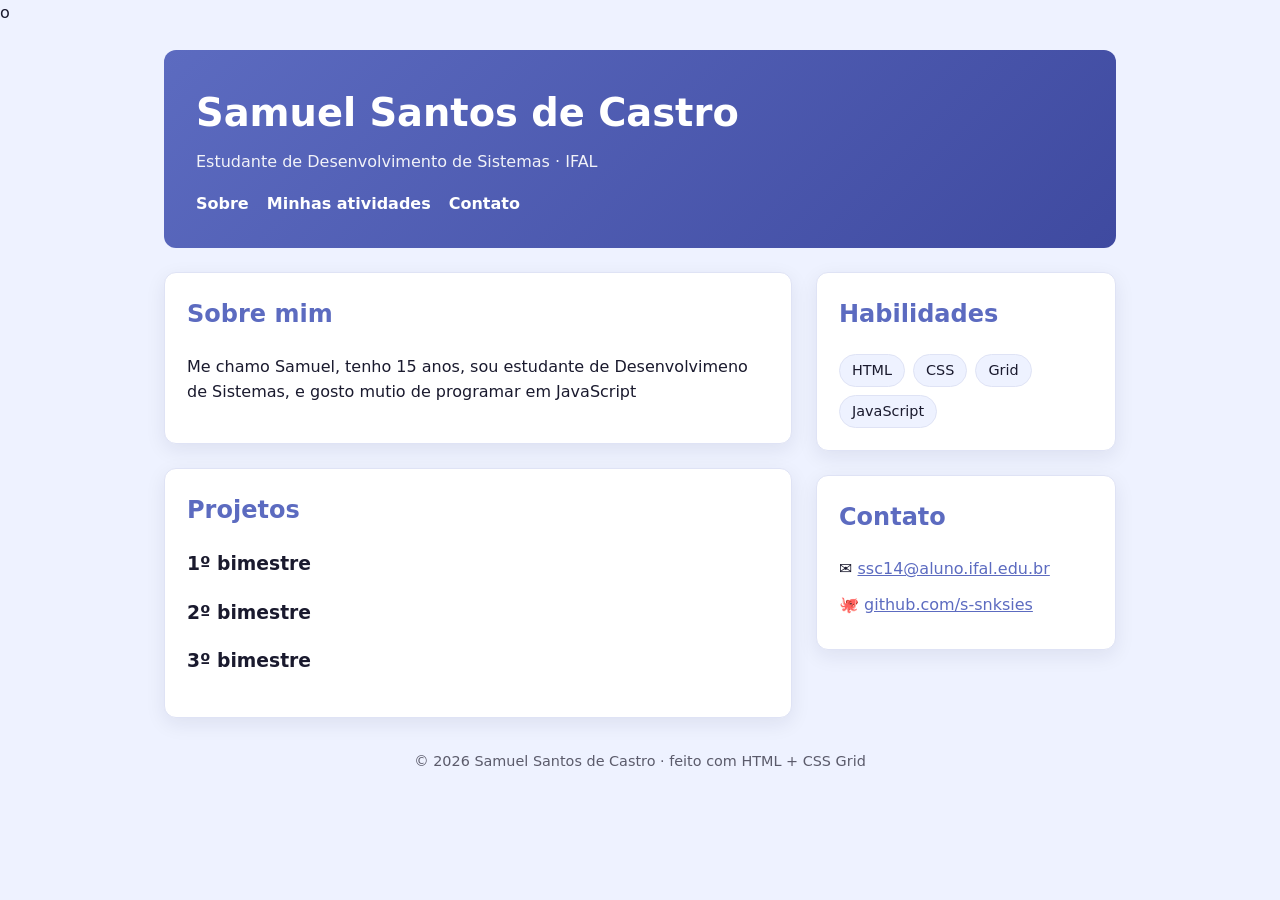
==== index.html @ 7841d6a7 "Change link from 'Minhas atividades' to 'Projetos'" ====
<!DOCTYPE html>
<!-- ============================================================
     TEMPLATE — Página pessoal com CSS Grid
     Programação Web / Introdução às Tecnologias Web — IFAL
     COMO USAR:
     1) Copie ESTE index.html para o seu repositório (não mude a estrutura).
     2) Escolha UM dos 3 temas de CSS (tema-1-indigo.css, tema-2-escuro.css
        ou tema-3-editorial.css) e salve-o no seu projeto como  estilo.css
        (é o nome que este HTML carrega logo abaixo).
     3) Troque os textos marcados com "TROQUE" pelo seu conteúdo.
     IMPORTANTE: o LAYOUT é feito com CSS Grid e é o mesmo nos 3 temas.
     Você escolhe a APARÊNCIA (fonte, cores, bordas), não o layout.
     ============================================================ -->
<html lang="pt-BR">
o
<head>
  <meta charset="UTF-8">
  <meta name="viewport" content="width=device-width, initial-scale=1.0">
  <title>Página Pessoal — Samuel Santos de Castro</title>
  <!-- Salve o tema escolhido como "estilo.css" (mesma pasta deste arquivo) -->
  <link rel="stylesheet" href="estilo.css">
</head>

<body>
  <div class="pagina">

    <!-- ====== CABEÇALHO — TROQUE pelo seu nome e sua frase ====== -->
    <header class="cabecalho">
      <h1>Samuel Santos de Castro</h1>
      <p>Estudante de Desenvolvimento de Sistemas · IFAL</p>
      <nav>
        <a href="#sobre">Sobre</a>
        <a href="#projetos">Minhas atividades</a>
        <a href="#contato">Contato</a>
      </nav>
    </header>

    <!-- ====== CONTEÚDO PRINCIPAL ====== -->
    <main class="principal">
      <section id="sobre" class="cartao">
        <h2>Sobre mim</h2>
        <!-- TROQUE por uma breve apresentação sua -->
        <p>Me chamo Samuel, tenho 15 anos, sou estudante de Desenvolvimeno de Sistemas, e gosto mutio de programar em JavaScript </p>
      </section>

      <section id="atividades" class="cartao">
        <h2>Projetos</h2>
        <!-- Galeria com Grid: cada .projeto é um card; adicione/remova à vontade -->
        <div class="atividades">
          <article class="atividades">
            <h3>1º bimestre</h3>
            <p></p>
          </article>
          <article class="atividades">
            <h3>2º bimestre</h3>
            <p></p>
          </article>
          <article class="atividades">
            <h3>3º bimestre</h3>
            <p></p>
          </article>
        </div>
      </section>
    </main>

    <!-- ====== BARRA LATERAL ====== -->
    <aside class="lateral">
      <section class="cartao">
        <h2>Habilidades</h2>
        <!-- TROQUE pelas suas habilidades -->
        <ul class="habilidades">
          <li>HTML</li>
          <li>CSS</li>
          <li>Grid</li>
          <li>JavaScript</li>
        </ul>
      </section>

      <section id="contato" class="cartao">
        <h2>Contato</h2>
        <!-- TROQUE pelos seus links -->
        <ul class="contato">
          <li>✉️ <a href="mailto:ssc14@aluno.ifal.edu.br">ssc14@aluno.ifal.edu.br</a></li>
          <li>🐙 <a href="https://github.com/s-snksies">github.com/s-snksies</a></li>
        </ul>
      </section>
    </aside>

    <!-- ====== RODAPÉ — TROQUE o nome ====== -->
    <footer class="rodape">© 2026 Samuel Santos de Castro · feito com HTML + CSS Grid</footer>

  </div>
</body>

</html>
---- estilo.css ----
:root {
  --cor: #5C6BC0;
  --cor-escura: #3f4aa0;
  --texto: #1a1a2e;
  --suave: #5b5b6b;
  --fundo: #eef2ff;
  --superficie: #ffffff;
  --borda: #dfe3f5;
  --raio: 12px;
}

body {
  margin: 0;
  font-family: system-ui, -apple-system, "Segoe UI", sans-serif;
  color: var(--texto);
  background: var(--fundo);
  line-height: 1.6;
}

/* ============================================================
   LAYOUT (GRID) — NÃO MUDE
   ============================================================ */
* { box-sizing: border-box; }

.pagina {
  display: grid;
  grid-template-columns: 1fr 300px;
  grid-template-areas:
    "cabecalho cabecalho"
    "principal lateral"
    "rodape    rodape";
  gap: 24px;
  max-width: 1000px;
  margin: 0 auto;
  padding: 24px;
}

.cabecalho { grid-area: cabecalho; }
.principal { grid-area: principal; }
.lateral   { grid-area: lateral; }
.rodape    { grid-area: rodape; }

.projetos {
  display: grid;
  grid-template-columns: repeat(auto-fit, minmax(200px, 1fr));
  gap: 16px;
  margin-top: 14px;
}

@media (max-width: 640px) {
  .pagina {
    grid-template-columns: 1fr;
    grid-template-areas:
      "cabecalho"
      "principal"
      "lateral"
      "rodape";
  }
}
/* ===================== fim do LAYOUT ===================== */

/* ---- Aparência (mude à vontade) ---- */
.cabecalho {
  background: linear-gradient(135deg, var(--cor), var(--cor-escura));
  color: #fff;
  padding: 32px;
  border-radius: var(--raio);
}
.cabecalho h1 { margin: 0; font-size: clamp(1.6rem, 4vw, 2.4rem); }
.cabecalho p { margin: 6px 0 0; opacity: .92; }
.cabecalho nav { margin-top: 16px; display: flex; gap: 18px; flex-wrap: wrap; }
.cabecalho nav a { color: #fff; text-decoration: none; font-weight: 600; }
.cabecalho nav a:hover { text-decoration: underline; }

.cartao {
  background: var(--superficie);
  border: 1px solid var(--borda);
  border-radius: var(--raio);
  padding: 22px;
  box-shadow: 0 6px 20px rgba(30, 30, 60, .08);
}
.cartao + .cartao { margin-top: 24px; }
h2 { color: var(--cor); margin-top: 0; }

.projeto {
  background: var(--fundo);
  border: 1px solid var(--borda);
  border-radius: 10px;
  padding: 16px;
}
.projeto h3 { margin: 0 0 6px; color: var(--cor-escura); }

.habilidades { list-style: none; padding: 0; margin: 0; display: flex; flex-wrap: wrap; gap: 8px; }
.habilidades li { background: var(--fundo); border: 1px solid var(--borda); border-radius: 999px; padding: 4px 12px; font-size: .9rem; }
.contato { list-style: none; padding: 0; margin: 0; }
.contato li { margin: 10px 0; }
.contato a { color: var(--cor); }
.rodape { text-align: center; color: var(--suave); padding: 8px; font-size: .9rem; }
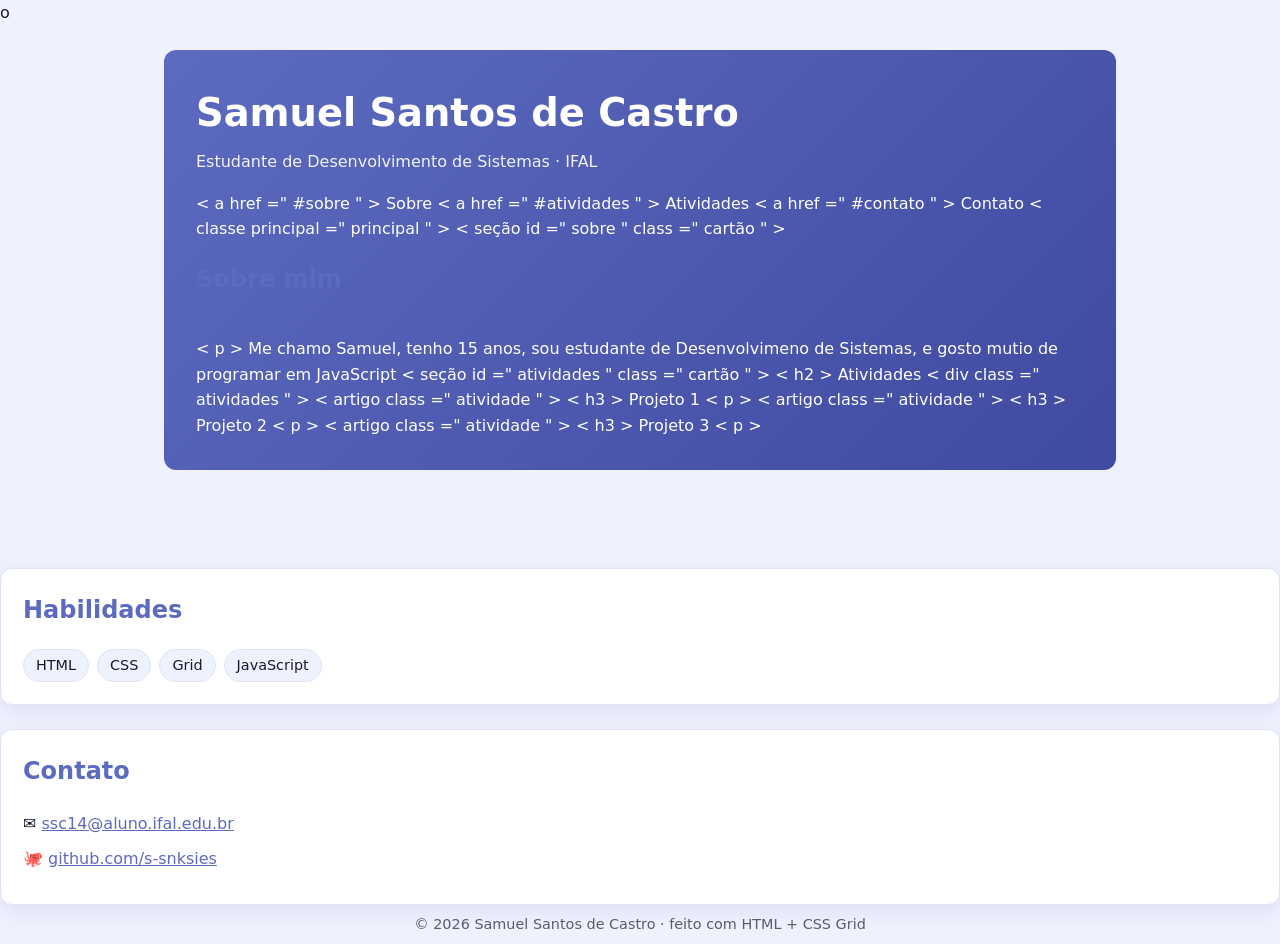
==== commit b2a1d234: "Refactor HTML structure and update section names" ====
--- a/index.html
+++ b/index.html
@@ -29,38 +29,38 @@
       <h1>Samuel Santos de Castro</h1>
       <p>Estudante de Desenvolvimento de Sistemas · IFAL</p>
       <nav>
-        <a href="#sobre">Sobre</a>
-        <a href="#projetos">Minhas atividades</a>
-        <a href="#contato">Contato</a>
-      </nav>
-    </header>
+        < a  href =" #sobre " > Sobre </ a >
+        < a  href =" #atividades " > Atividades </ a >
+        < a  href =" #contato " > Contato </ a >
+      </ nav >
+    </ cabeçalho >
 
     <!-- ====== CONTEÚDO PRINCIPAL ====== -->
-    <main class="principal">
-      <section id="sobre" class="cartao">
-        <h2>Sobre mim</h2>
+    < classe principal  =" principal " >
+      < seção  id =" sobre " class =" cartão " >
+        <h2> Sobre mim </h2>​​​
         <!-- TROQUE por uma breve apresentação sua -->
-        <p>Me chamo Samuel, tenho 15 anos, sou estudante de Desenvolvimeno de Sistemas, e gosto mutio de programar em JavaScript </p>
-      </section>
+        < p > Me chamo Samuel, tenho 15 anos, sou estudante de Desenvolvimeno de Sistemas, e gosto mutio de programar em JavaScript</ p >
+      </ seção >
 
-      <section id="atividades" class="cartao">
-        <h2>Projetos</h2>
-        <!-- Galeria com Grid: cada .projeto é um card; adicione/remova à vontade -->
-        <div class="atividades">
-          <article class="atividades">
-            <h3>1º bimestre</h3>
-            <p></p>
-          </article>
-          <article class="atividades">
-            <h3>2º bimestre</h3>
-            <p></p>
-          </article>
-          <article class="atividades">
-            <h3>3º bimestre</h3>
-            <p></p>
-          </article>
-        </div>
-      </section>
+      < seção  id =" atividades " class =" cartão " >
+        < h2 > Atividades </ h2 >
+        <!-- Galeria com Grid: cada .projeto é um cartão; adicionar/remover à vontade -->
+        < div  class =" atividades " >
+          < artigo  class =" atividade " >
+            < h3 > Projeto 1 </ h3 >
+            < p > </ p >
+          </ artigo >
+          < artigo  class =" atividade " >
+            < h3 > Projeto 2 </ h3 >
+            < p >  </ p >
+          </ artigo >
+          < artigo  class =" atividade " >
+            < h3 > Projeto 3 </ h3 >
+            < p > </ p >
+          </ artigo >
+        </div>​​
+      </ seção >
     </main>
 
     <!-- ====== BARRA LATERAL ====== -->
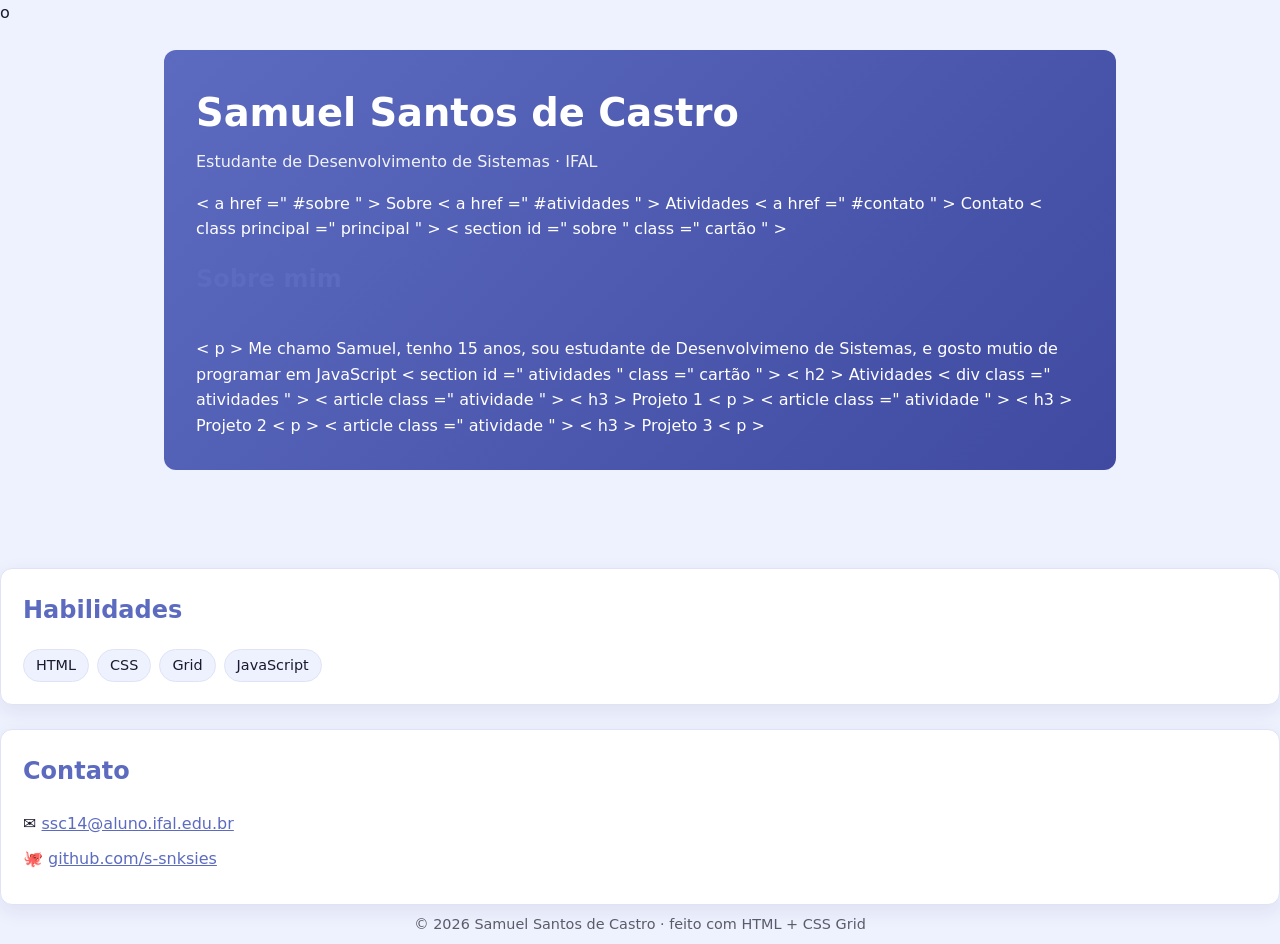
==== commit 6afbe2b3: "Fix HTML tags and structure in index.html" ====
--- a/index.html
+++ b/index.html
@@ -33,34 +33,34 @@
         < a  href =" #atividades " > Atividades </ a >
         < a  href =" #contato " > Contato </ a >
       </ nav >
-    </ cabeçalho >
+    </ header >
 
     <!-- ====== CONTEÚDO PRINCIPAL ====== -->
-    < classe principal  =" principal " >
-      < seção  id =" sobre " class =" cartão " >
+    < class principal  =" principal " >
+      < section  id =" sobre " class =" cartão " >
         <h2> Sobre mim </h2>​​​
         <!-- TROQUE por uma breve apresentação sua -->
         < p > Me chamo Samuel, tenho 15 anos, sou estudante de Desenvolvimeno de Sistemas, e gosto mutio de programar em JavaScript</ p >
-      </ seção >
+      </ section >
 
-      < seção  id =" atividades " class =" cartão " >
+      < section  id =" atividades " class =" cartão " >
         < h2 > Atividades </ h2 >
         <!-- Galeria com Grid: cada .projeto é um cartão; adicionar/remover à vontade -->
         < div  class =" atividades " >
-          < artigo  class =" atividade " >
+          < article  class =" atividade " >
             < h3 > Projeto 1 </ h3 >
             < p > </ p >
-          </ artigo >
-          < artigo  class =" atividade " >
+          </ article >
+          < article  class =" atividade " >
             < h3 > Projeto 2 </ h3 >
             < p >  </ p >
-          </ artigo >
-          < artigo  class =" atividade " >
+          </ article >
+          < article  class =" atividade " >
             < h3 > Projeto 3 </ h3 >
             < p > </ p >
-          </ artigo >
+          </ article >
         </div>​​
-      </ seção >
+      </ section >
     </main>
 
     <!-- ====== BARRA LATERAL ====== -->
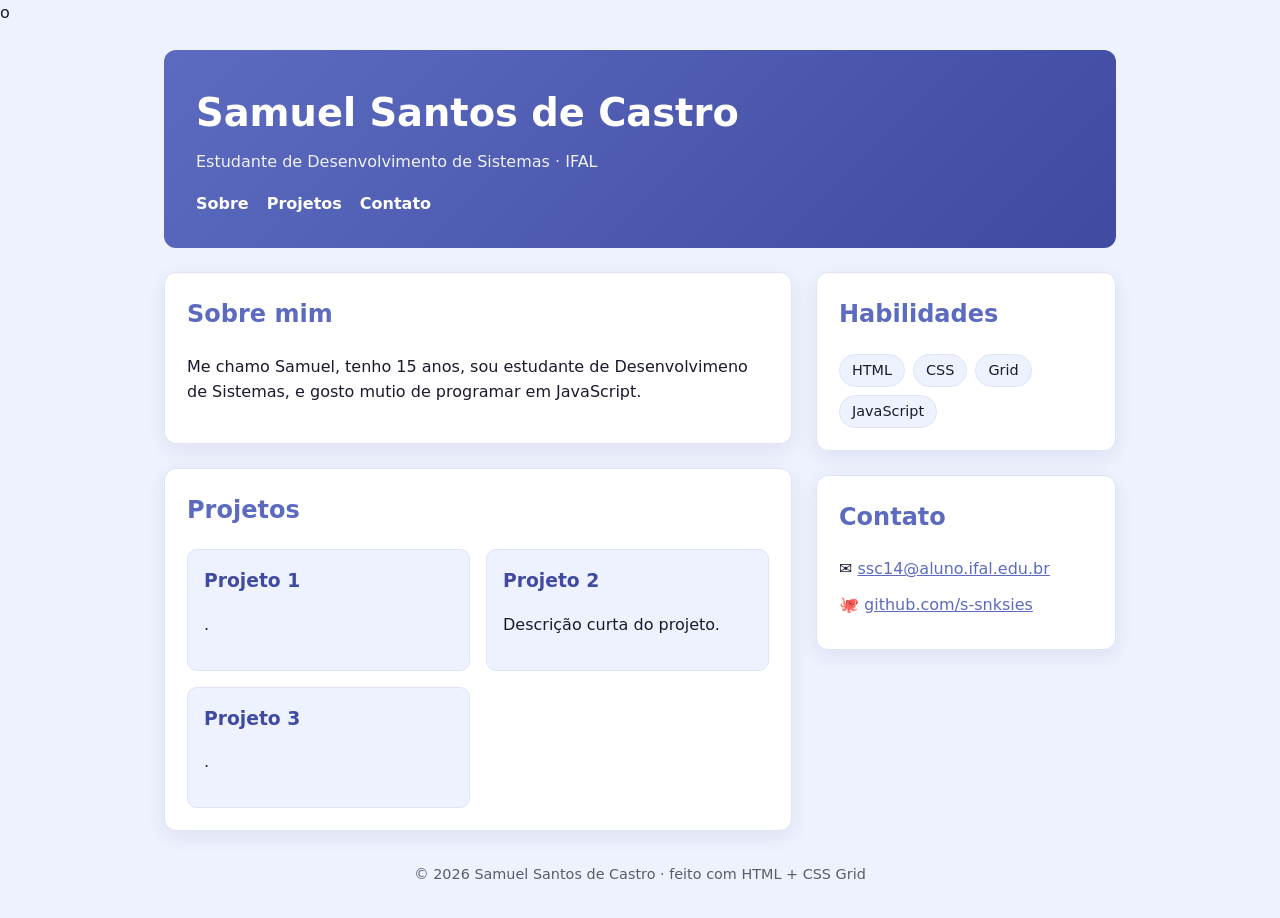
==== commit f7816f40: "Update navigation and add projects section" ====
--- a/index.html
+++ b/index.html
@@ -29,38 +29,38 @@
       <h1>Samuel Santos de Castro</h1>
       <p>Estudante de Desenvolvimento de Sistemas · IFAL</p>
       <nav>
-        < a  href =" #sobre " > Sobre </ a >
-        < a  href =" #atividades " > Atividades </ a >
-        < a  href =" #contato " > Contato </ a >
-      </ nav >
-    </ header >
+        <a href="#sobre">Sobre</a>
+        <a href="#projetos">Projetos</a>
+        <a href="#contato">Contato</a>
+      </nav>
+    </header>
 
     <!-- ====== CONTEÚDO PRINCIPAL ====== -->
-    < class principal  =" principal " >
-      < section  id =" sobre " class =" cartão " >
-        <h2> Sobre mim </h2>​​​
+    <main class="principal">
+      <section id="sobre" class="cartao">
+        <h2>Sobre mim</h2>
         <!-- TROQUE por uma breve apresentação sua -->
-        < p > Me chamo Samuel, tenho 15 anos, sou estudante de Desenvolvimeno de Sistemas, e gosto mutio de programar em JavaScript</ p >
-      </ section >
+        <p>Me chamo Samuel, tenho 15 anos, sou estudante de Desenvolvimeno de Sistemas, e gosto mutio de programar em JavaScript.</p>
+      </section>
 
-      < section  id =" atividades " class =" cartão " >
-        < h2 > Atividades </ h2 >
-        <!-- Galeria com Grid: cada .projeto é um cartão; adicionar/remover à vontade -->
-        < div  class =" atividades " >
-          < article  class =" atividade " >
-            < h3 > Projeto 1 </ h3 >
-            < p > </ p >
-          </ article >
-          < article  class =" atividade " >
-            < h3 > Projeto 2 </ h3 >
-            < p >  </ p >
-          </ article >
-          < article  class =" atividade " >
-            < h3 > Projeto 3 </ h3 >
-            < p > </ p >
-          </ article >
-        </div>​​
-      </ section >
+      <section id="projetos" class="cartao">
+        <h2>Projetos</h2>
+        <!-- Galeria com Grid: cada .projeto é um card; adicione/remova à vontade -->
+        <div class="projetos">
+          <article class="projeto">
+            <h3>Projeto 1</h3>
+            <p>.</p>
+          </article>
+          <article class="projeto">
+            <h3>Projeto 2</h3>
+            <p>Descrição curta do projeto.</p>
+          </article>
+          <article class="projeto">
+            <h3>Projeto 3</h3>
+            <p>.</p>
+          </article>
+        </div>
+      </section>
     </main>
 
     <!-- ====== BARRA LATERAL ====== -->
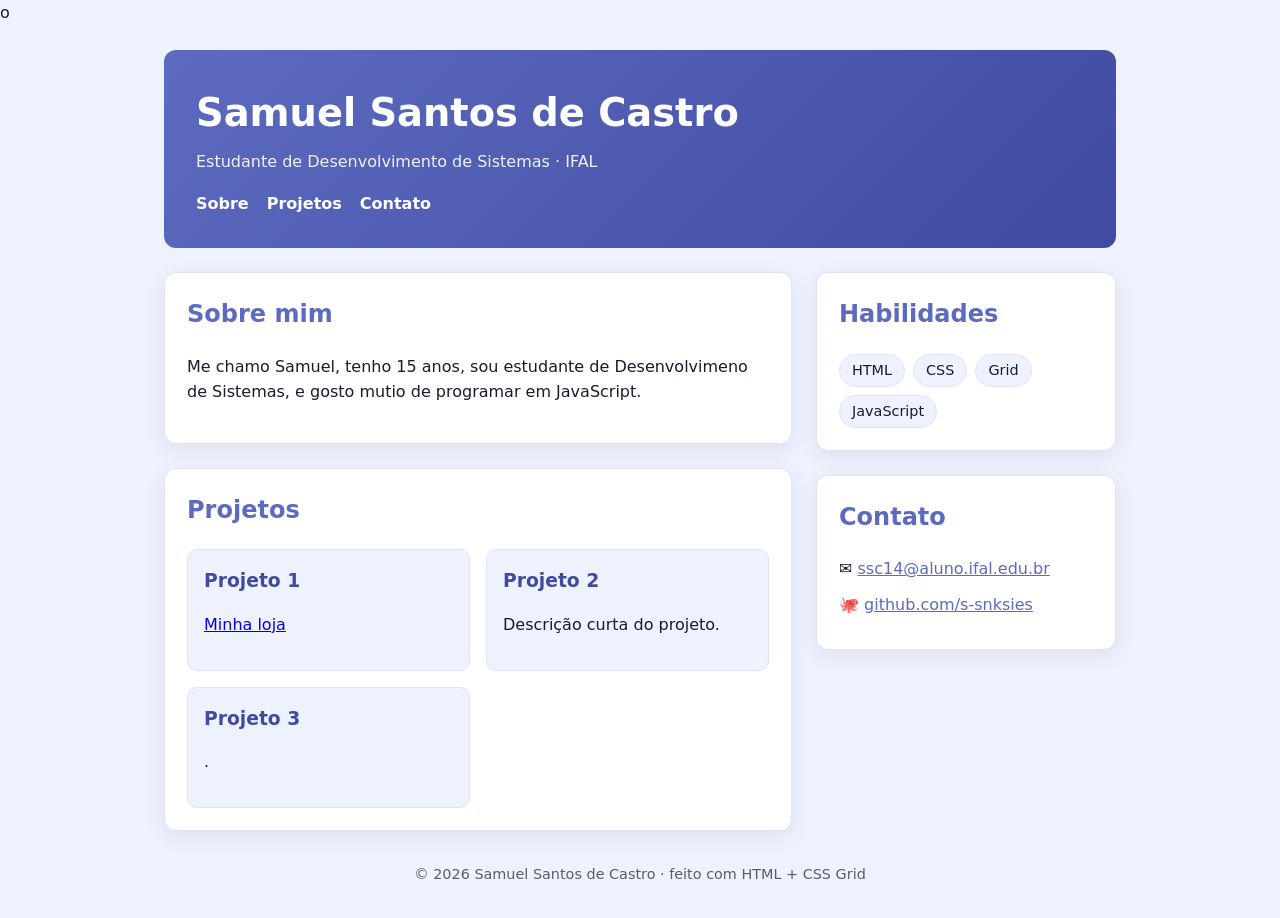
==== commit ac067cbf: "samu" ====
--- a/index.html
+++ b/index.html
@@ -49,7 +49,7 @@
         <div class="projetos">
           <article class="projeto">
             <h3>Projeto 1</h3>
-            <p>.</p>
+            <p><a href="loja /indexx.html">Minha loja</a></p>
           </article>
           <article class="projeto">
             <h3>Projeto 2</h3>
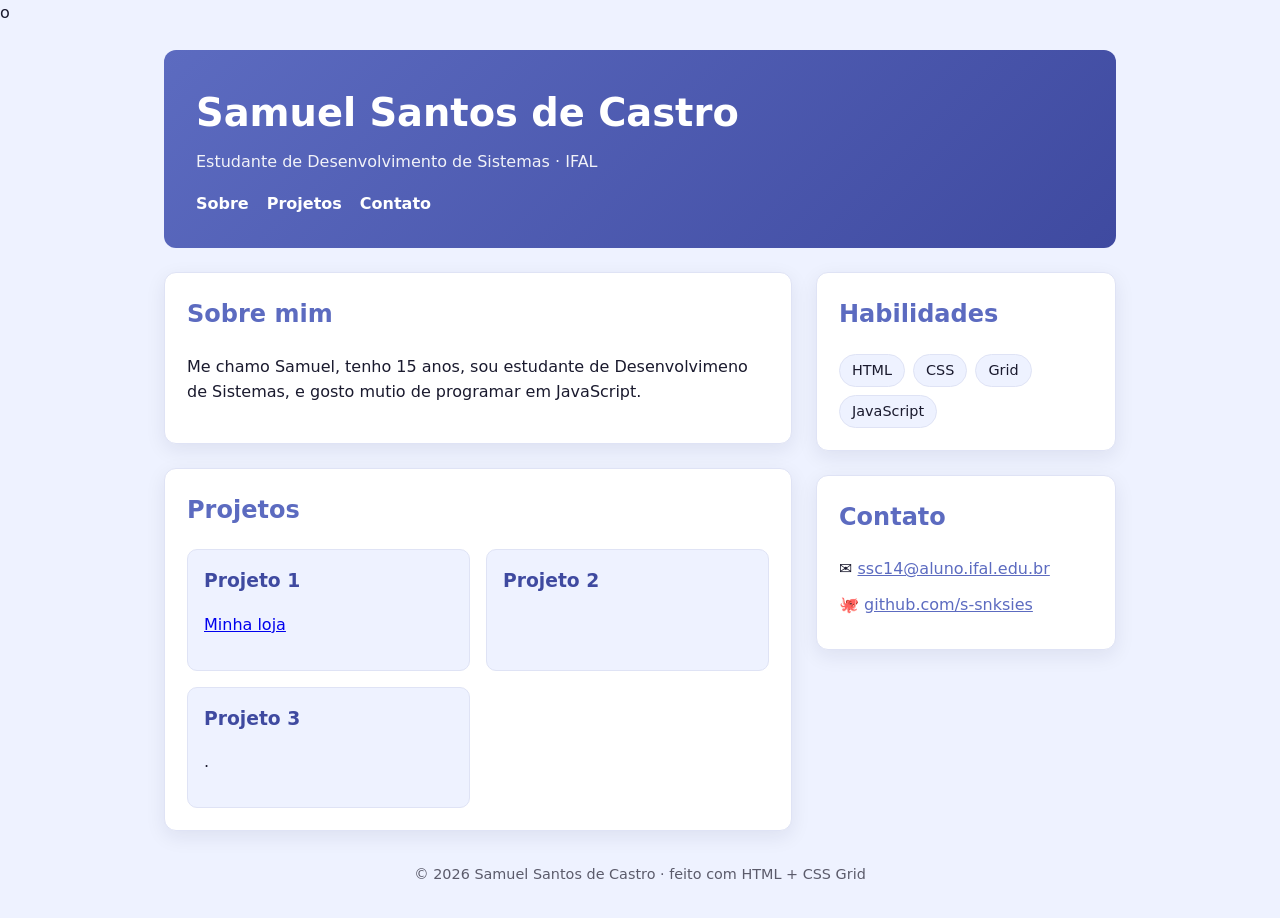
==== commit 8f0cb75b: "Fix link and clean up project descriptions in index.html" ====
--- a/index.html
+++ b/index.html
@@ -49,11 +49,11 @@
         <div class="projetos">
           <article class="projeto">
             <h3>Projeto 1</h3>
-            <p><a href="loja /indexx.html">Minha loja</a></p>
+            <p><a href="loja /index.html">Minha loja</a></p>
           </article>
           <article class="projeto">
             <h3>Projeto 2</h3>
-            <p>Descrição curta do projeto.</p>
+            <p></p>
           </article>
           <article class="projeto">
             <h3>Projeto 3</h3>
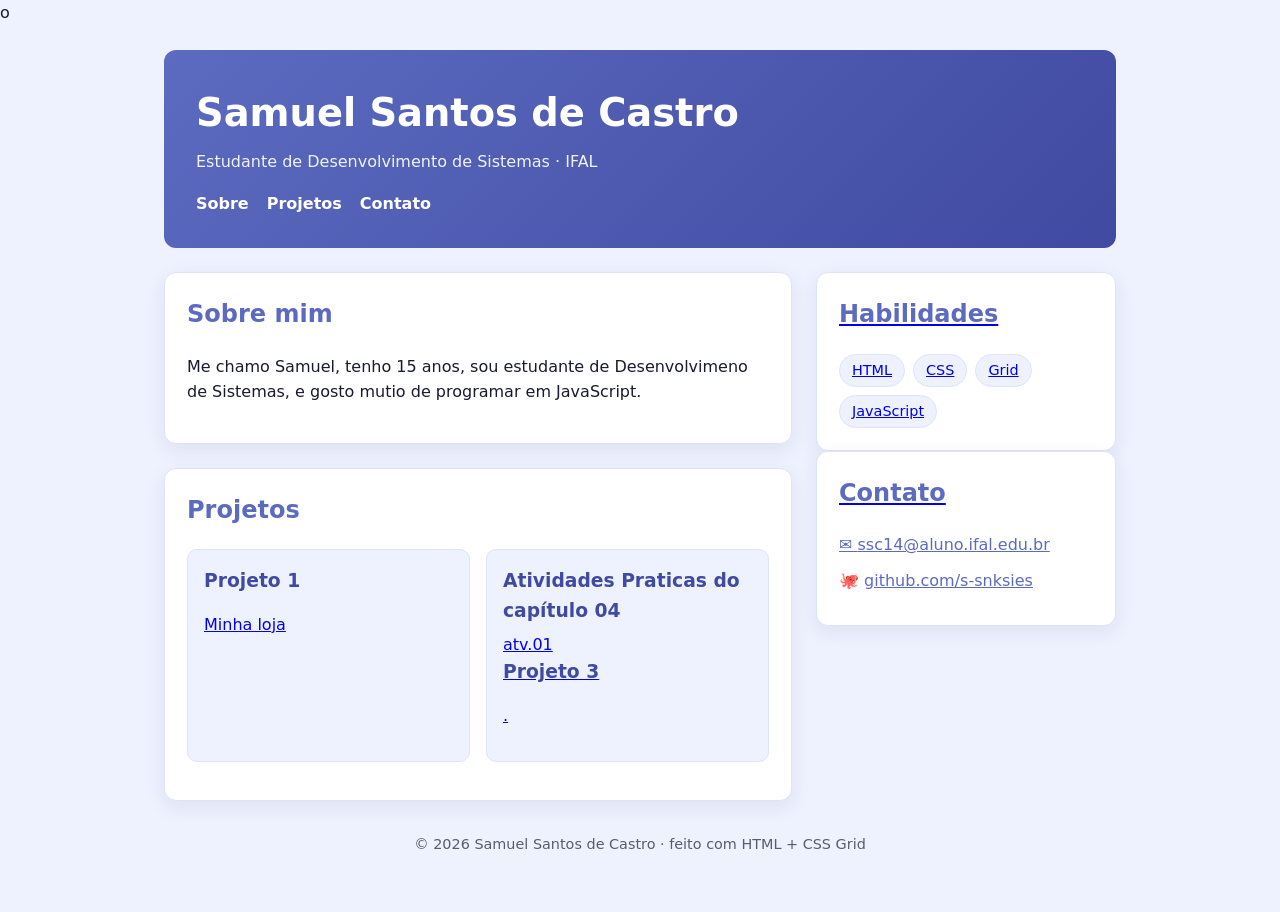
==== commit 4bfd418b: "Update Projeto 2 with new title and links" ====
--- a/index.html
+++ b/index.html
@@ -50,10 +50,12 @@
           <article class="projeto">
             <h3>Projeto 1</h3>
             <p><a href="loja /index.html">Minha loja</a></p>
+               
           </article>
           <article class="projeto">
-            <h3>Projeto 2</h3>
-            <p></p>
+            <h3>Atividades Praticas do capítulo 04</h3>
+            <a href="cap04/atv.01">atv.01</a>
+               <a href="
           </article>
           <article class="projeto">
             <h3>Projeto 3</h3>
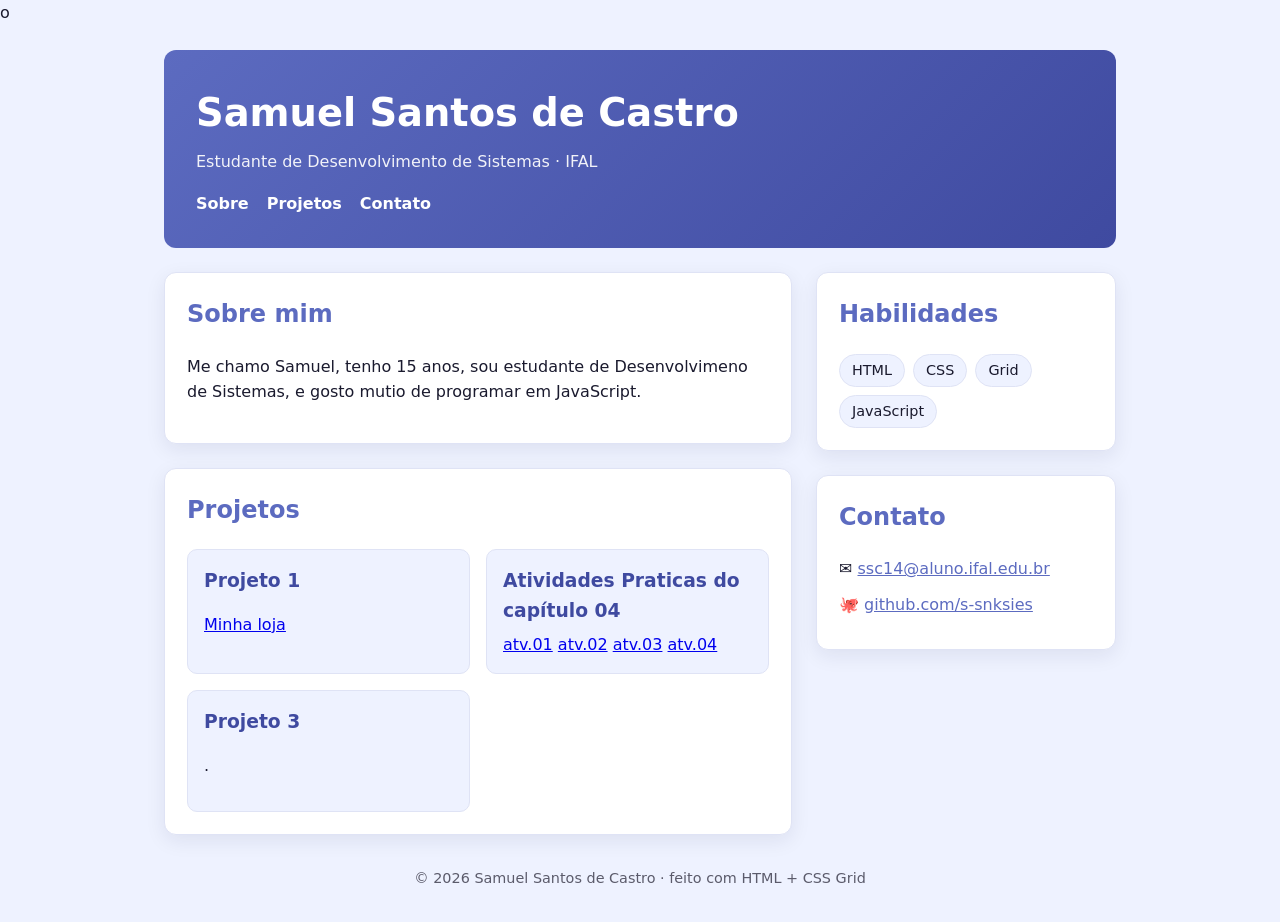
==== commit a6829199: "Fix broken link in index.html" ====
--- a/index.html
+++ b/index.html
@@ -55,7 +55,9 @@
           <article class="projeto">
             <h3>Atividades Praticas do capítulo 04</h3>
             <a href="cap04/atv.01">atv.01</a>
-               <a href="
+               <a href="cap04/atv.02">atv.02</a>
+               <a href="cap04/atv.03">atv.03</a>
+               <a href="cap04/atv.04">atv.04</a>
           </article>
           <article class="projeto">
             <h3>Projeto 3</h3>
